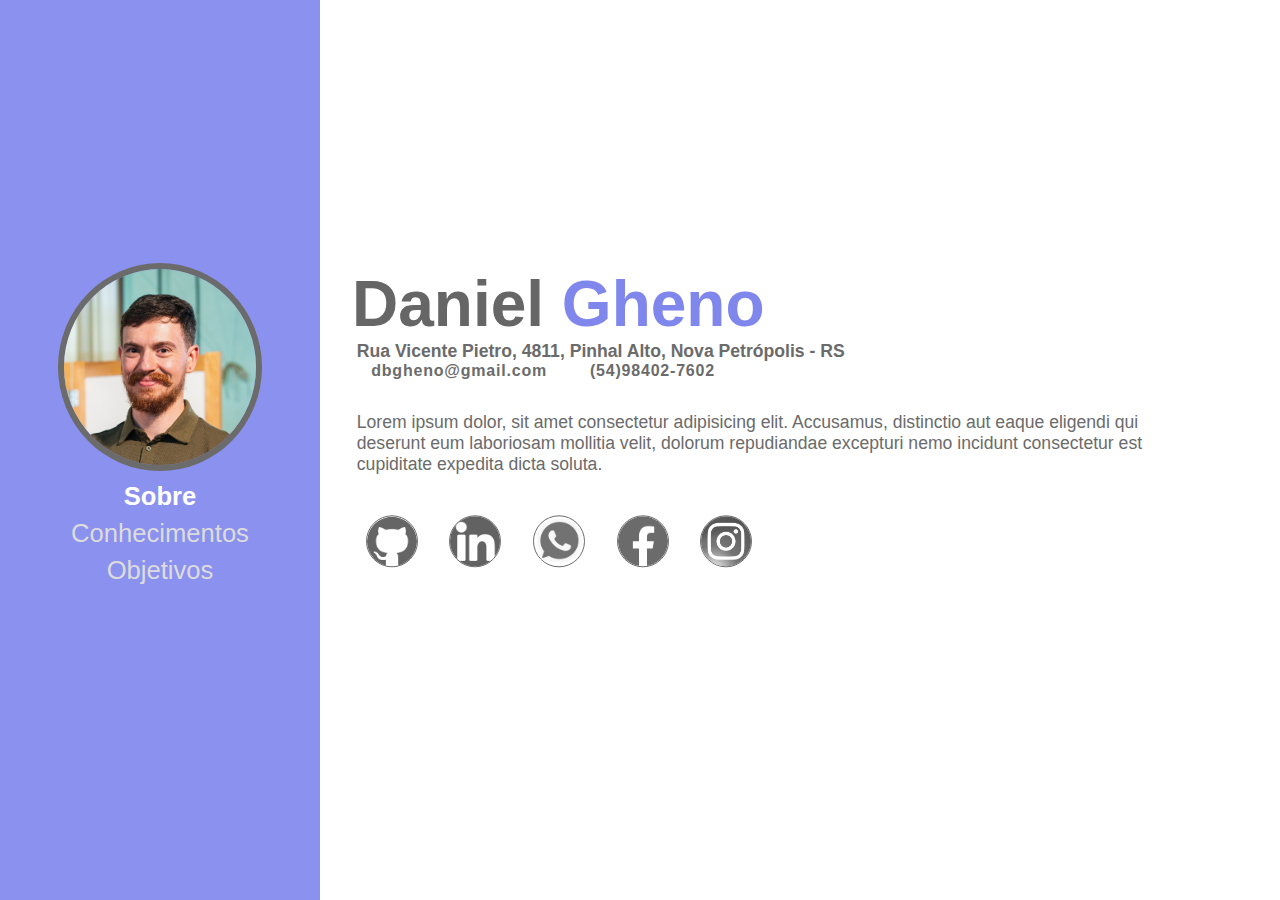
==== index.html @ 2671d655 "Ainda falta editar os textos" ====
<!DOCTYPE html>
<html lang="en">

<head>
    <meta charset="UTF-8">
    <meta name="viewport" content="width=device-width, initial-scale=1.0">
    <title>Daniel Gheno</title>
    <link rel="stylesheet" href="styles.css">
    <link rel="shortcut icon" href="./images/dfavicon.ico" type="image/x-icon">
</head>

<body>
    <header>
        <img id="foto" src="./images/minhafoto.jpg" alt="Foto do Daniel" title="Daniel">
        <nav>
            <a class="navs" href="./index.html" style="color: white;"><strong>Sobre</strong></a>
            <a class="navs" href="./conhecimentos.html">Conhecimentos</a>
            <a class="navs" href="./objetivos.html">Objetivos</a>
        </nav>
    </header>

    <main class="sobre">
        <h1>Daniel <span id="sobrenome">Gheno</span></h1>
        <section>
            <p id="endereco">Rua Vicente Pietro, 4811, Pinhal Alto, Nova Petrópolis - RS</p>
            <p id="email"><a href="mailto: dbgheno@gmail.com" targe="_blank">dbgheno@gmail.com</a></p>
            <p id="telefone">(54)98402-7602</p>
        </section>
        <section id="descricao">
            <p>Lorem ipsum dolor, sit amet consectetur adipisicing elit. Accusamus, distinctio aut eaque eligendi qui deserunt eum laboriosam mollitia velit, dolorum repudiandae excepturi nemo incidunt consectetur est cupiditate expedita dicta soluta.</p>
        </section>
        <section>
            <nav>
                <a class="redes" href="https://github.com/dbgheno" title="GitHub" target="_blank">
                    <img class="redesImg" src="./images/githublogo.png" alt="GitHub">
                </a>
                <a class="redes" href="https://www.linkedin.com/in/danielgheno/" title="LinkedIn" target="_blank">
                    <img class="redesImg" src="./images/linkedinlogo.png" alt="LinkedIn">
                </a>
                <a class="redes" href="https://wa.me//5554984027602" title="WhatsApp" target="_blank">
                    <img class="redesImg" src="./images/whatsapp.png" alt="WhatsApp">
                </a>
                <a class="redes" href="https://www.facebook.com/dbgheno/" title="Facebook" target="_blank">
                    <img class="redesImg" src="./images/facebooklogo.png" alt="Facebook">
                </a>
                <a class="redes" href="https://www.instagram.com/dbgheno/" title="Instagram" target="_blank">
                    <img class="redesImg" src="./images/instagramlogo.png" alt="Instagram">
                </a>
            </nav>
        </section>
    </main>
</body>

</html>
---- styles.css ----
/* RESET E PRÉ DEFINIÇÕES*/
* {
    margin: 0px;
    border: 0px;
    padding: 0px;
    text-decoration: none; /* remove qualquer sublinhado e outros enfeites de texto automáticos */
    font-family: Arial, Helvetica, sans-serif;
    list-style: none; 
}

a{color:inherit} /* o valor inherit declara as mesmas pré configurações do elemento pai. */


/* HEADER À ESQUERDA */
header {
    /* posicionamento */
    float: left;
    width: 25%;
    height: 100%;
    position: fixed;
    /* texto e fundo */
    text-align: center;
    background-color: rgb(139, 145, 238);
    color: rgb(220, 220, 220);
    font-size: 2vw;
}

#foto {
    /* tamanho relativo ao header */
    width: 60%;
    /* formatado redondo */
    border-radius: 50%;
    border: solid rgb(107, 107, 107) 0.4rem;
    /* posicionamento dentro do header */
    position: absolute;
    top: 50%;
    left: 50%;
    transform: translate(-50%, -90%);
}

header nav {
    /* posicionamento */
    position: absolute;
    transform: translate(-50%, 20%);
    top: 50%;
    left: 50%;
}

.navs {
    display: block; /* para que os links não fiquem lado a lado */
    margin: 0.5rem; /* leve espaçamento entre eles */
}


/* MAIN DAS 3 PÁGINAS */
main {
    /* posicionamento */
    float: left;
    clear: both;
    width: 72%;
    position: absolute;
    left: 27.5%;
    top: 5%;
    color: rgb(107, 107, 107);
}


/* SOBRE */
.sobre{transform: translateY(70%);} /* ajuste do posicionamento do primeiro main */

h1 {
    font-size: 4rem; 
    color: rgb(102, 102, 102);
}

#sobrenome {color: rgb(127, 134, 236);}

#endereco{
    font-size: 1.1rem;
    font-weight: bolder;
    font-stretch: condensed; /* meu endereço era muito comprido então condensei as letras */
    margin: 0 0.3rem;
}

#email,#telefone {
    font-weight: bolder;
    letter-spacing: 0.05rem; /* aqui apliei o espaço entre as letras */
    display: inline; /* removi a quebra de linha automática */
    margin: 0 1.2rem;
}

#descricao {
    margin: 2rem 4rem 1.65rem 0.3rem;
    font-size: 1.1rem;
}

.redesImg {
    height: 50px;
    width: 50px;
    filter: grayscale(100%); /* para deixar todas acinzentadas */
    border-radius: 50%; /* formato redondo */
    border: solid rgb(107, 107, 107) 0.4px;
    margin: 0.85rem;
}


/* CONHECIMENTOS E OBJETIVOS */
li {
    font-size: 1.5rem;
    margin: 0.5rem;
    font-weight: bolder;
}

.sublista {
    transform: scale(0.85); /* reduzi em 85% o tamanho ta fonte relativo aos itens da lista principal */
    margin: -0.8rem -4rem; /* ajuste das margens devido a redução em 85% */
}

.toplist{
    color:rgb(127, 134, 236);
    text-decoration: underline; /* sublinhado */
}

#livro {text-decoration: underline;} /* sublinhado */

#objetivos{
    padding: 2rem 2rem 0 0;
    line-height: 1.8; /* aumentei o espaço vertical de cada linha */
}

.textosintercalados{color:rgb(115, 122, 214);}


/* HOVERS */
a:hover{
    text-shadow: 0 0 10px rgb(255, 255, 255, 0.5); /* efeito de brilho branco com 50% de opacidade no menu do header */
    transform:scale(1.1); /* pequeno aumento do item selecionado */
}

a img:hover{
    transform:scale(1.2); /* aumento das bolinhas */
    box-shadow: 0 0 15px 4px rgba(99, 99, 99, 0.5) /* efeito de brilho */
}

#livro:hover{text-shadow: 0 0 15px rgba(0, 0, 0, 0.5);} /* efeito de brilho */
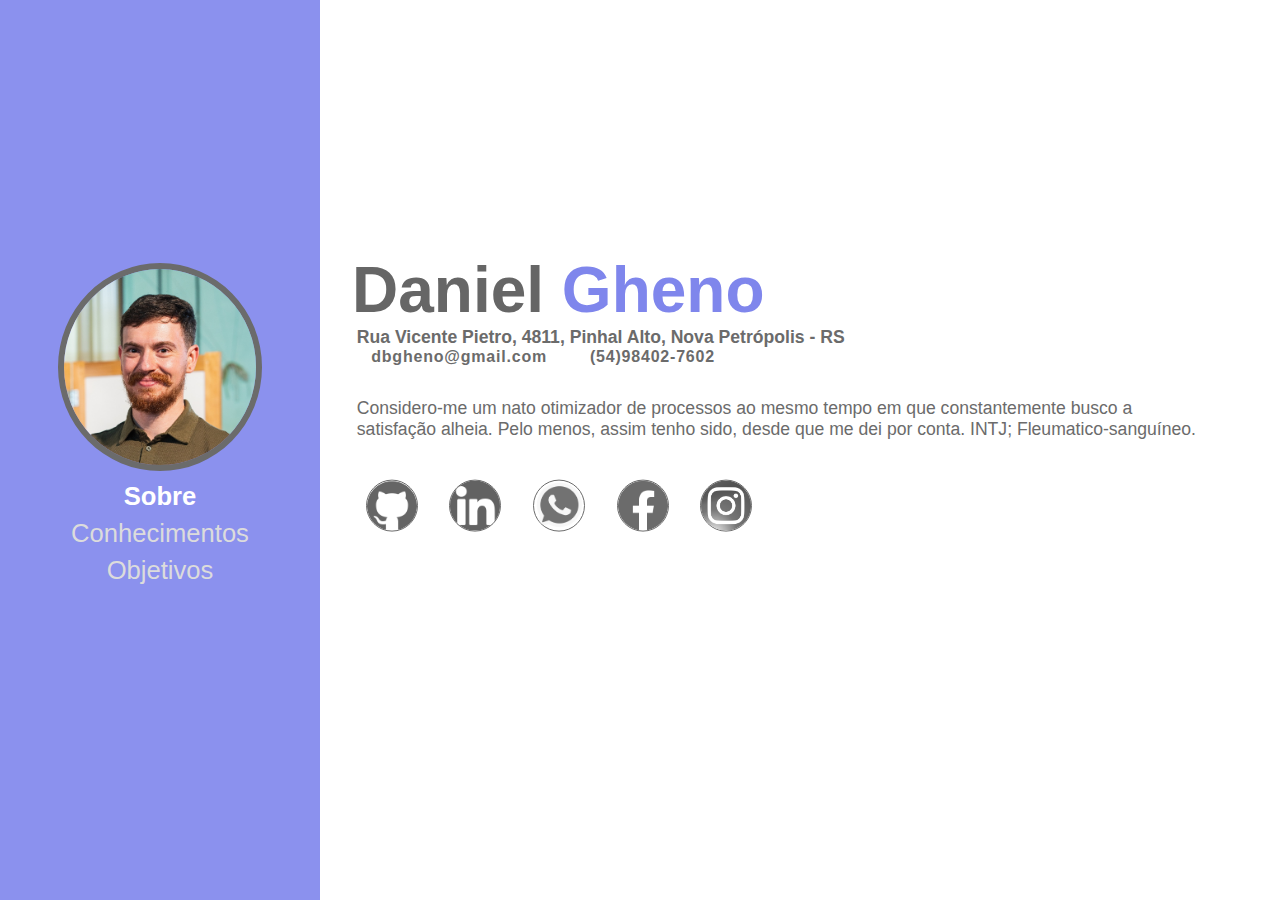
==== commit c877b18e: "Textos prontos" ====
--- a/index.html
+++ b/index.html
@@ -27,7 +27,7 @@
             <p id="telefone">(54)98402-7602</p>
         </section>
         <section id="descricao">
-            <p>Lorem ipsum dolor, sit amet consectetur adipisicing elit. Accusamus, distinctio aut eaque eligendi qui deserunt eum laboriosam mollitia velit, dolorum repudiandae excepturi nemo incidunt consectetur est cupiditate expedita dicta soluta.</p>
+            <p>Considero-me um nato otimizador de processos ao mesmo tempo em que constantemente busco a satisfação alheia. Pelo menos, assim tenho sido, desde que me dei por conta. INTJ; Fleumatico-sanguíneo.</p>
         </section>
         <section>
             <nav>
--- a/styles.css
+++ b/styles.css
@@ -126,10 +126,8 @@
 #objetivos{
     padding: 2rem 2rem 0 0;
     line-height: 1.8; /* aumentei o espaço vertical de cada linha */
+    text-align: center;
 }
-
-.textosintercalados{color:rgb(115, 122, 214);}
-
 
 /* HOVERS */
 a:hover{
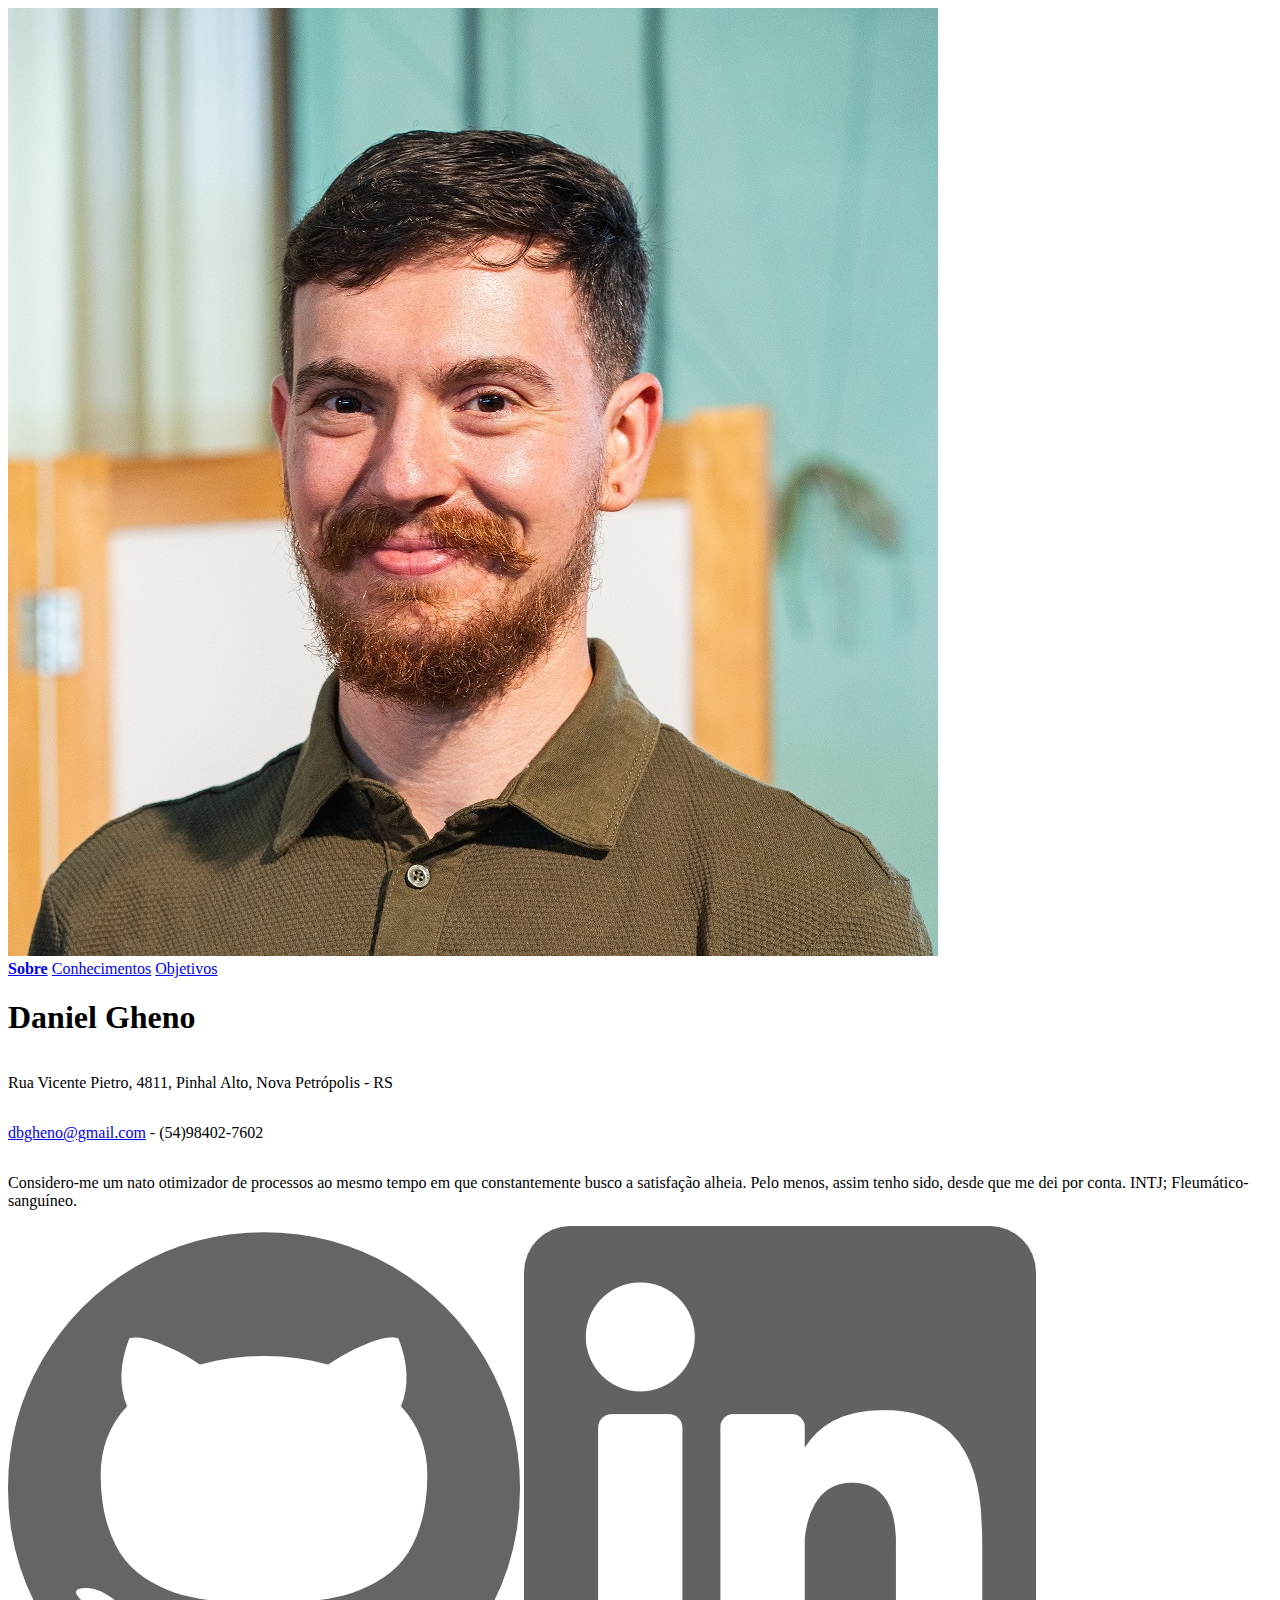
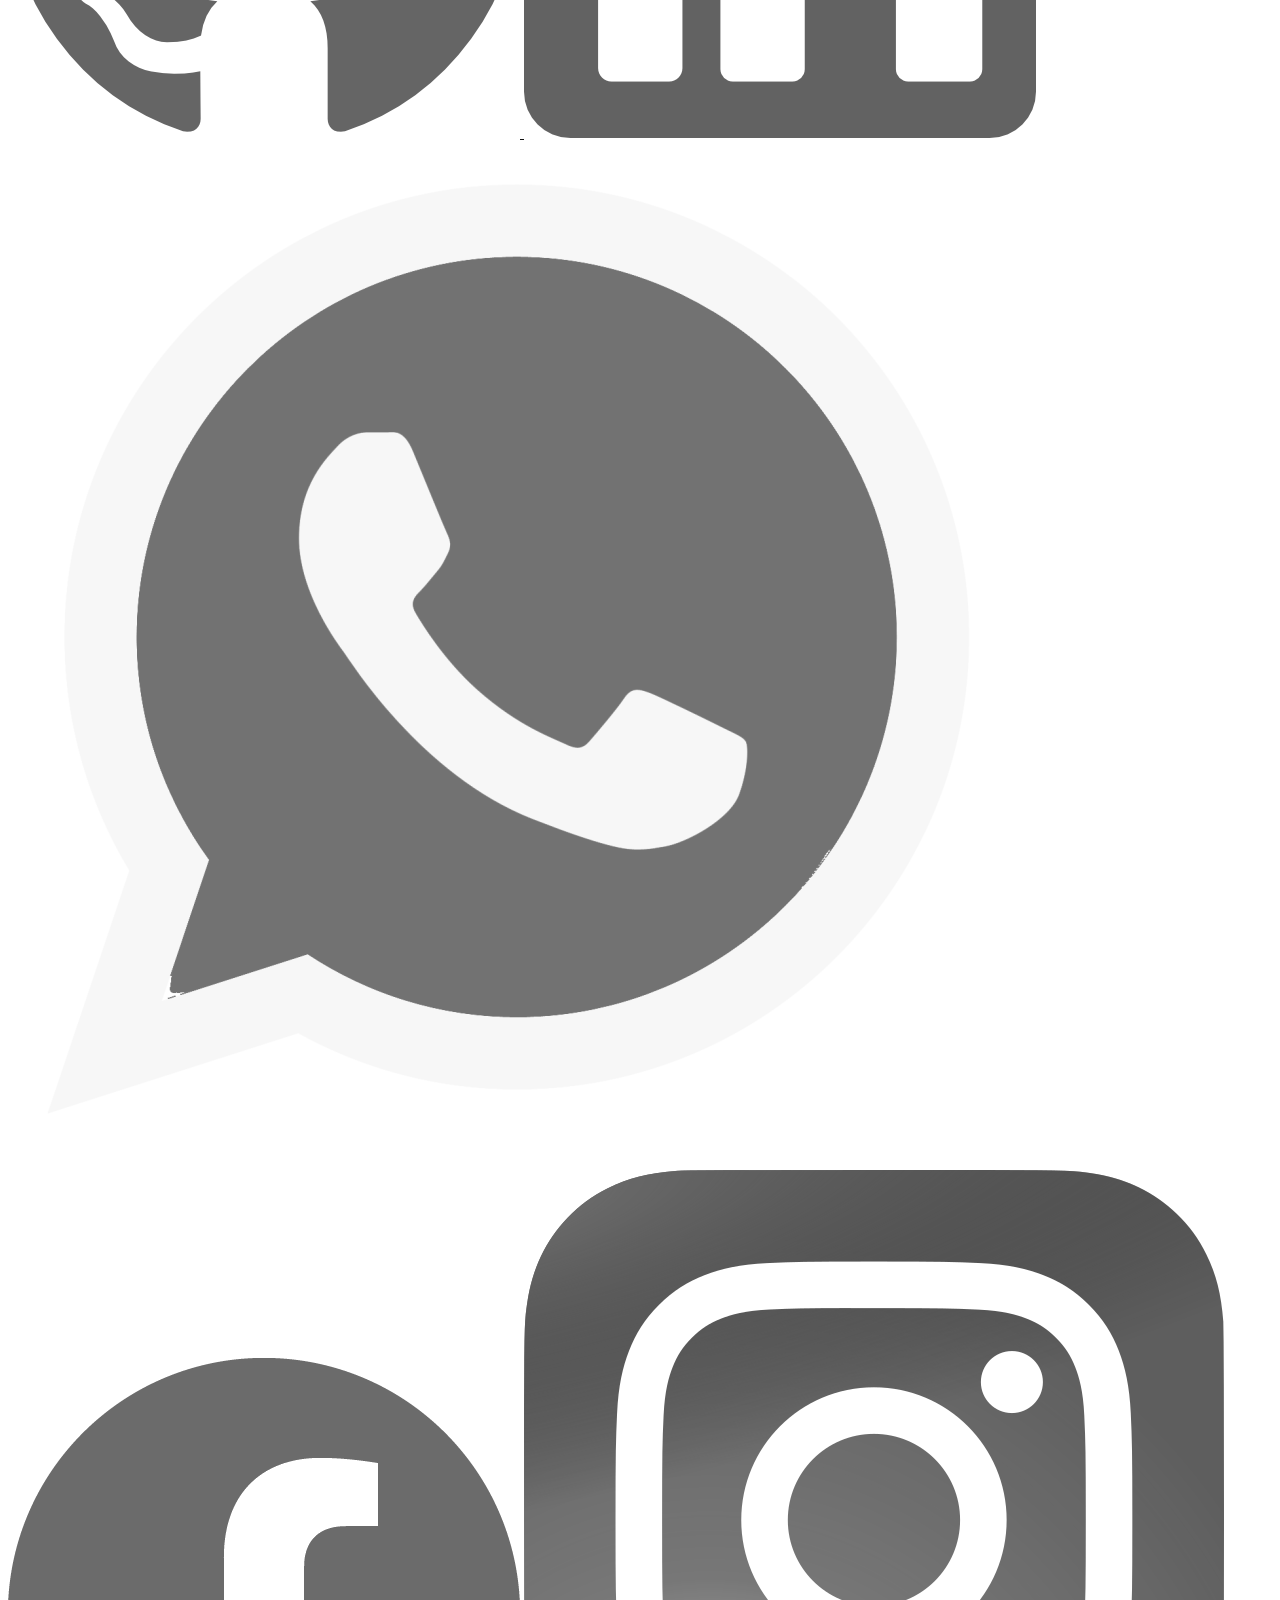
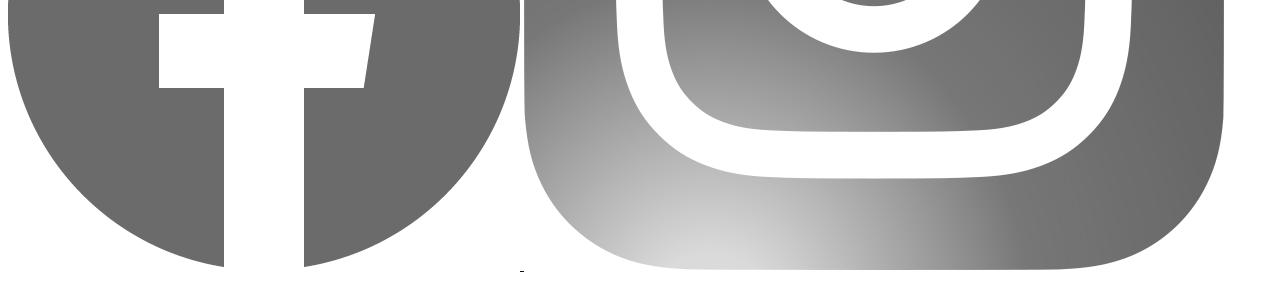
==== commit bfb51dcc: "to Bootstrap" ====
--- a/index.html
+++ b/index.html
@@ -5,51 +5,80 @@
     <meta charset="UTF-8">
     <meta name="viewport" content="width=device-width, initial-scale=1.0">
     <title>Daniel Gheno</title>
-    <link rel="stylesheet" href="styles.css">
+    <link href="https://cdn.jsdelivr.net/npm/bootstrap@5.3.2/dist/css/bootstrap.min.css" rel="stylesheet"
+        integrity="sha384-T3c6CoIi6uLrA9TneNEoa7RxnatzjcDSCmG1MXxSR1GAsXEV/Dwwykc2MPK8M2HN" crossorigin="anonymous">
+    <!-- <link rel="stylesheet" href="styles.css"> -->
     <link rel="shortcut icon" href="./images/dfavicon.ico" type="image/x-icon">
 </head>
 
-<body>
-    <header>
-        <img id="foto" src="./images/minhafoto.jpg" alt="Foto do Daniel" title="Daniel">
-        <nav>
-            <a class="navs" href="./index.html" style="color: white;"><strong>Sobre</strong></a>
-            <a class="navs" href="./conhecimentos.html">Conhecimentos</a>
-            <a class="navs" href="./objetivos.html">Objetivos</a>
-        </nav>
-    </header>
+<style>
+    .grayscale {
+        filter: grayscale(100%);
+    }
+    * {
+        overflow: hidden;
+    }
+</style>
 
-    <main class="sobre">
-        <h1>Daniel <span id="sobrenome">Gheno</span></h1>
-        <section>
-            <p id="endereco">Rua Vicente Pietro, 4811, Pinhal Alto, Nova Petrópolis - RS</p>
-            <p id="email"><a href="mailto: dbgheno@gmail.com" targe="_blank">dbgheno@gmail.com</a></p>
-            <p id="telefone">(54)98402-7602</p>
-        </section>
-        <section id="descricao">
-            <p>Considero-me um nato otimizador de processos ao mesmo tempo em que constantemente busco a satisfação alheia. Pelo menos, assim tenho sido, desde que me dei por conta. INTJ; Fleumatico-sanguíneo.</p>
-        </section>
-        <section>
-            <nav>
-                <a class="redes" href="https://github.com/dbgheno" title="GitHub" target="_blank">
-                    <img class="redesImg" src="./images/githublogo.png" alt="GitHub">
-                </a>
-                <a class="redes" href="https://www.linkedin.com/in/danielgheno/" title="LinkedIn" target="_blank">
-                    <img class="redesImg" src="./images/linkedinlogo.png" alt="LinkedIn">
-                </a>
-                <a class="redes" href="https://wa.me//5554984027602" title="WhatsApp" target="_blank">
-                    <img class="redesImg" src="./images/whatsapp.png" alt="WhatsApp">
-                </a>
-                <a class="redes" href="https://www.facebook.com/dbgheno/" title="Facebook" target="_blank">
-                    <img class="redesImg" src="./images/facebooklogo.png" alt="Facebook">
-                </a>
-                <a class="redes" href="https://www.instagram.com/dbgheno/" title="Instagram" target="_blank">
-                    <img class="redesImg" src="./images/instagramlogo.png" alt="Instagram">
-                </a>
+<body class="container-fluid mb-0 p-0 text-secondary">
+    <div class="row">
+        <header class="text-center col-3 bg-secondary vh-100 me-4">
+            <div class="row h-25"></div>
+            <img class="rounded-circle w-75 border border-5 border-dark mb-3" src="./images/minhafoto.jpg"
+                alt="Foto do Daniel" title="Daniel">
+            <nav class="d-flex flex-column align-items-center">
+                <a class="text-light text-decoration-none fs-4" href="./index.html"><strong>Sobre</strong></a>
+                <a class="text-light text-decoration-none" href="./conhecimentos.html">Conhecimentos</a>
+                <a class="text-light text-decoration-none" href="./objetivos.html">Objetivos</a>
             </nav>
-        </section>
-    </main>
+        </header>
+        <div class="col-8">
+            <div class="row h-25"></div>
+
+            <main class="row">
+                <!-- <div class="col-6 d-flex justify-content-center "> -->
+                    <h1><b>Daniel <span class="text-dark">Gheno</span></b></h1>
+                <!-- </div> -->
+                <section class="col-6">
+                    <p class="mb-0">Rua Vicente Pietro, 4811, Pinhal Alto, Nova Petrópolis - RS</p>
+                    <div class="col-10">
+                        <p><a class="text-dark" href="mailto: dbgheno@gmail.com" target="_blank">dbgheno@gmail.com</a> - (54)98402-7602</p>
+                    </div>
+                </section>
+                <div class="offset-2"></div>
+                <section class="text-dark col-10">
+                    <p>Considero-me um nato otimizador de processos ao mesmo tempo em que constantemente busco a
+                        satisfação alheia. Pelo menos, assim tenho sido, desde que me dei por conta. INTJ;
+                        Fleumático-sanguíneo.
+                    </p>
+                </section>
+                <section>
+                    <nav class="row grayscale mt-3">
+                        <a class="col-1" href="https://github.com/dbgheno" title="GitHub" target="_blank">
+                            <img class="w-75" src="./images/githublogo.png" alt="GitHub">
+                        </a>
+                        <a class="col-1" href="https://www.linkedin.com/in/danielgheno/" title="LinkedIn"
+                            target="_blank">
+                            <img class="w-75" src="./images/linkedinlogo.png" alt="LinkedIn">
+                        </a>
+                        <a class="col-1" href="https://wa.me//5554984027602" title="WhatsApp" target="_blank">
+                            <img class="w-75" src="./images/whatsapp.png" alt="WhatsApp">
+                        </a>
+                        <a class="col-1" href="https://www.facebook.com/dbgheno/" title="Facebook" target="_blank">
+                            <img class="w-75" src="./images/facebooklogo.png" alt="Facebook">
+                        </a>
+                        <a class="col-1 " href="https://www.instagram.com/dbgheno/" title="Instagram"
+                            target="_blank">
+                            <img class="w-75" src="./images/instagramlogo.png" alt="Instagram">
+                        </a>
+                    </nav>
+                </section>
+            </main>
+        </div>
+    </div>
+    <script src="https://cdn.jsdelivr.net/npm/bootstrap@5.3.2/dist/js/bootstrap.bundle.min.js"
+        integrity="sha384-C6RzsynM9kWDrMNeT87bh95OGNyZPhcTNXj1NW7RuBCsyN/o0jlpcV8Qyq46cDfL"
+        crossorigin="anonymous"></script>
 </body>
 
-</html>
-
+</html>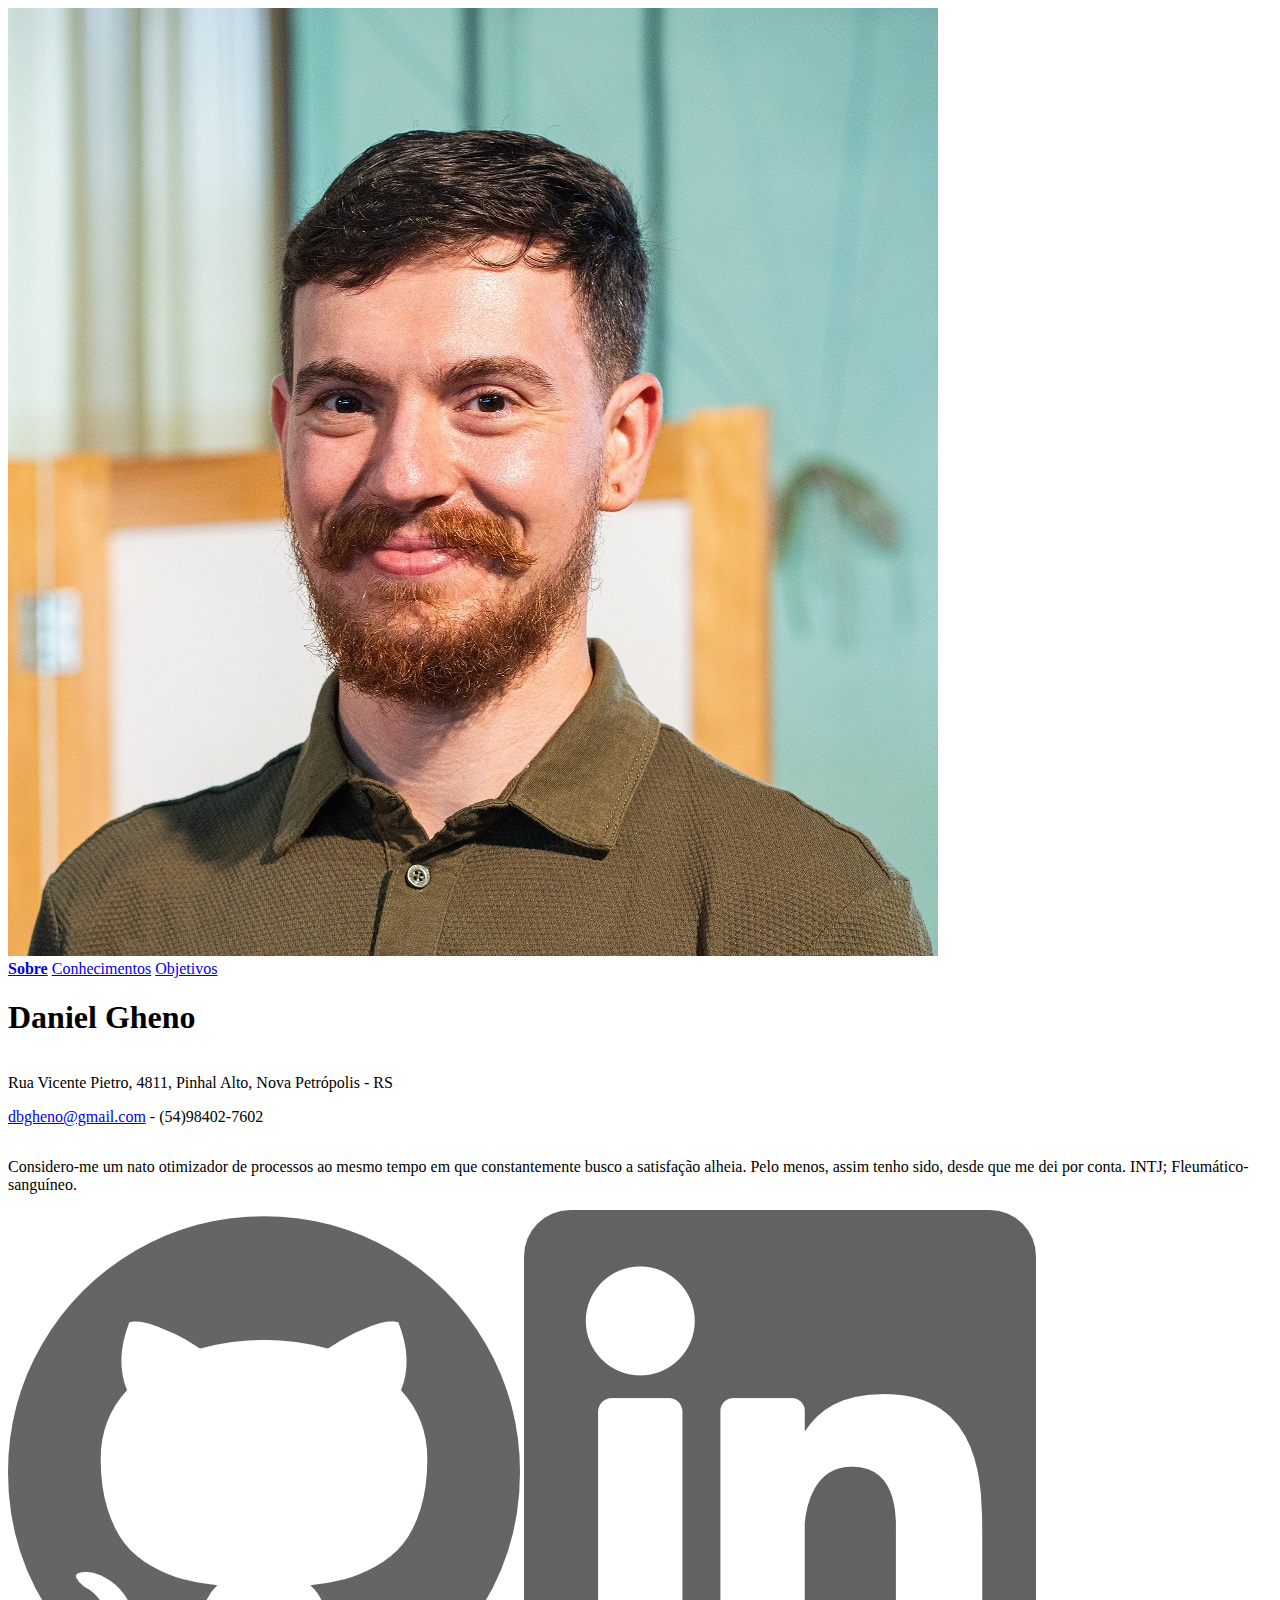
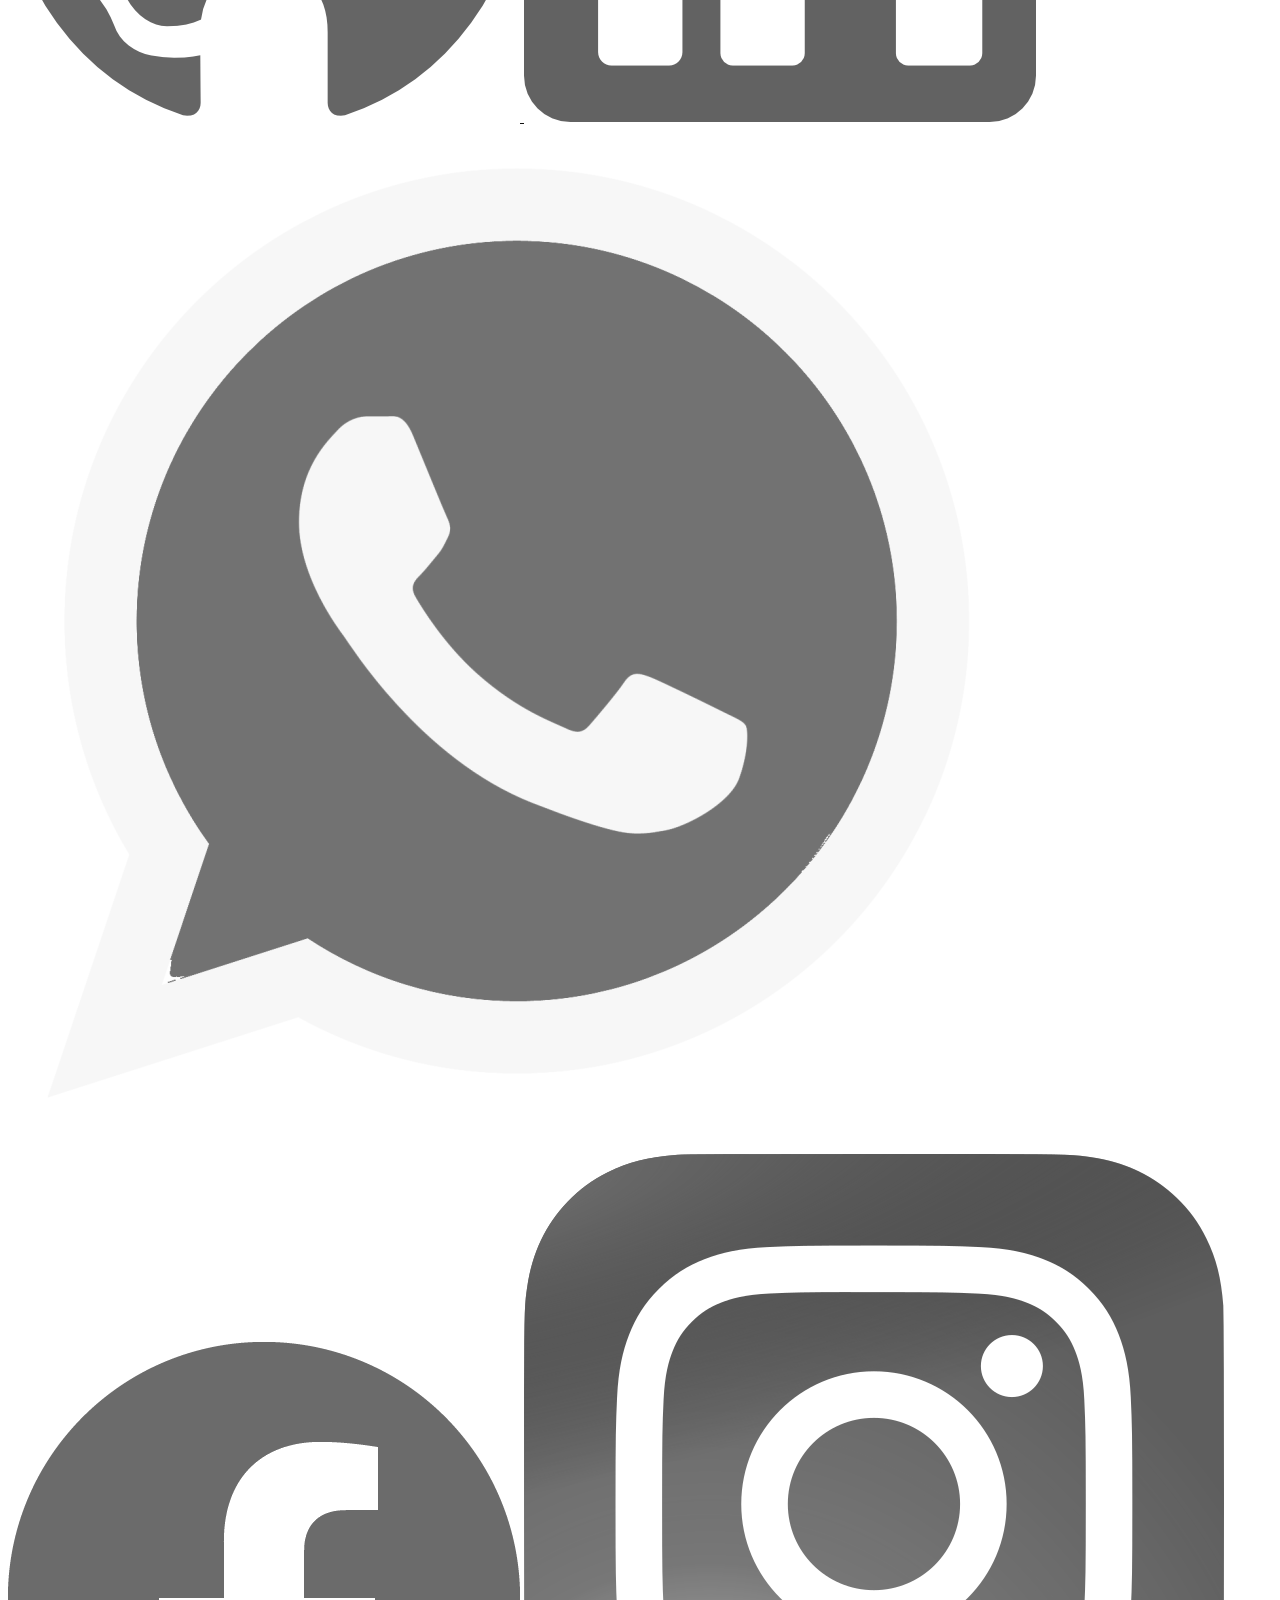
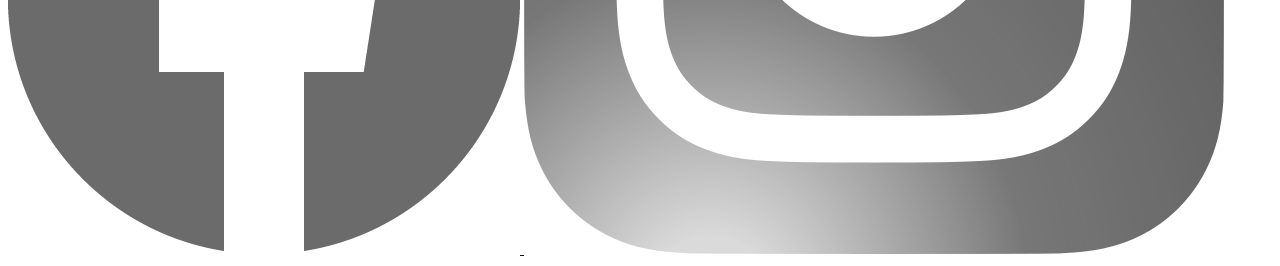
==== commit 6c8bab89: "to Bootstrap" ====
--- a/index.html
+++ b/index.html
@@ -15,6 +15,7 @@
     .grayscale {
         filter: grayscale(100%);
     }
+
     * {
         overflow: hidden;
     }
@@ -32,22 +33,16 @@
                 <a class="text-light text-decoration-none" href="./objetivos.html">Objetivos</a>
             </nav>
         </header>
-        <div class="col-8">
-            <div class="row h-25"></div>
-
-            <main class="row">
-                <!-- <div class="col-6 d-flex justify-content-center "> -->
-                    <h1><b>Daniel <span class="text-dark">Gheno</span></b></h1>
-                <!-- </div> -->
-                <section class="col-6">
+        <div class="col-8 d-flex align-items-center">
+            <main>
+                <h1><b>Daniel <span class="text-dark">Gheno</span></b></h1>
+                <section>
                     <p class="mb-0">Rua Vicente Pietro, 4811, Pinhal Alto, Nova Petrópolis - RS</p>
-                    <div class="col-10">
-                        <p><a class="text-dark" href="mailto: dbgheno@gmail.com" target="_blank">dbgheno@gmail.com</a> - (54)98402-7602</p>
-                    </div>
+                    <p><a class="text-dark" href="mailto: dbgheno@gmail.com" target="_blank">dbgheno@gmail.com</a> -
+                        (54)98402-7602</p>
                 </section>
-                <div class="offset-2"></div>
                 <section class="text-dark col-10">
-                    <p>Considero-me um nato otimizador de processos ao mesmo tempo em que constantemente busco a
+                    <p> Considero-me um nato otimizador de processos ao mesmo tempo em que constantemente busco a
                         satisfação alheia. Pelo menos, assim tenho sido, desde que me dei por conta. INTJ;
                         Fleumático-sanguíneo.
                     </p>
@@ -67,8 +62,7 @@
                         <a class="col-1" href="https://www.facebook.com/dbgheno/" title="Facebook" target="_blank">
                             <img class="w-75" src="./images/facebooklogo.png" alt="Facebook">
                         </a>
-                        <a class="col-1 " href="https://www.instagram.com/dbgheno/" title="Instagram"
-                            target="_blank">
+                        <a class="col-1 " href="https://www.instagram.com/dbgheno/" title="Instagram" target="_blank">
                             <img class="w-75" src="./images/instagramlogo.png" alt="Instagram">
                         </a>
                     </nav>
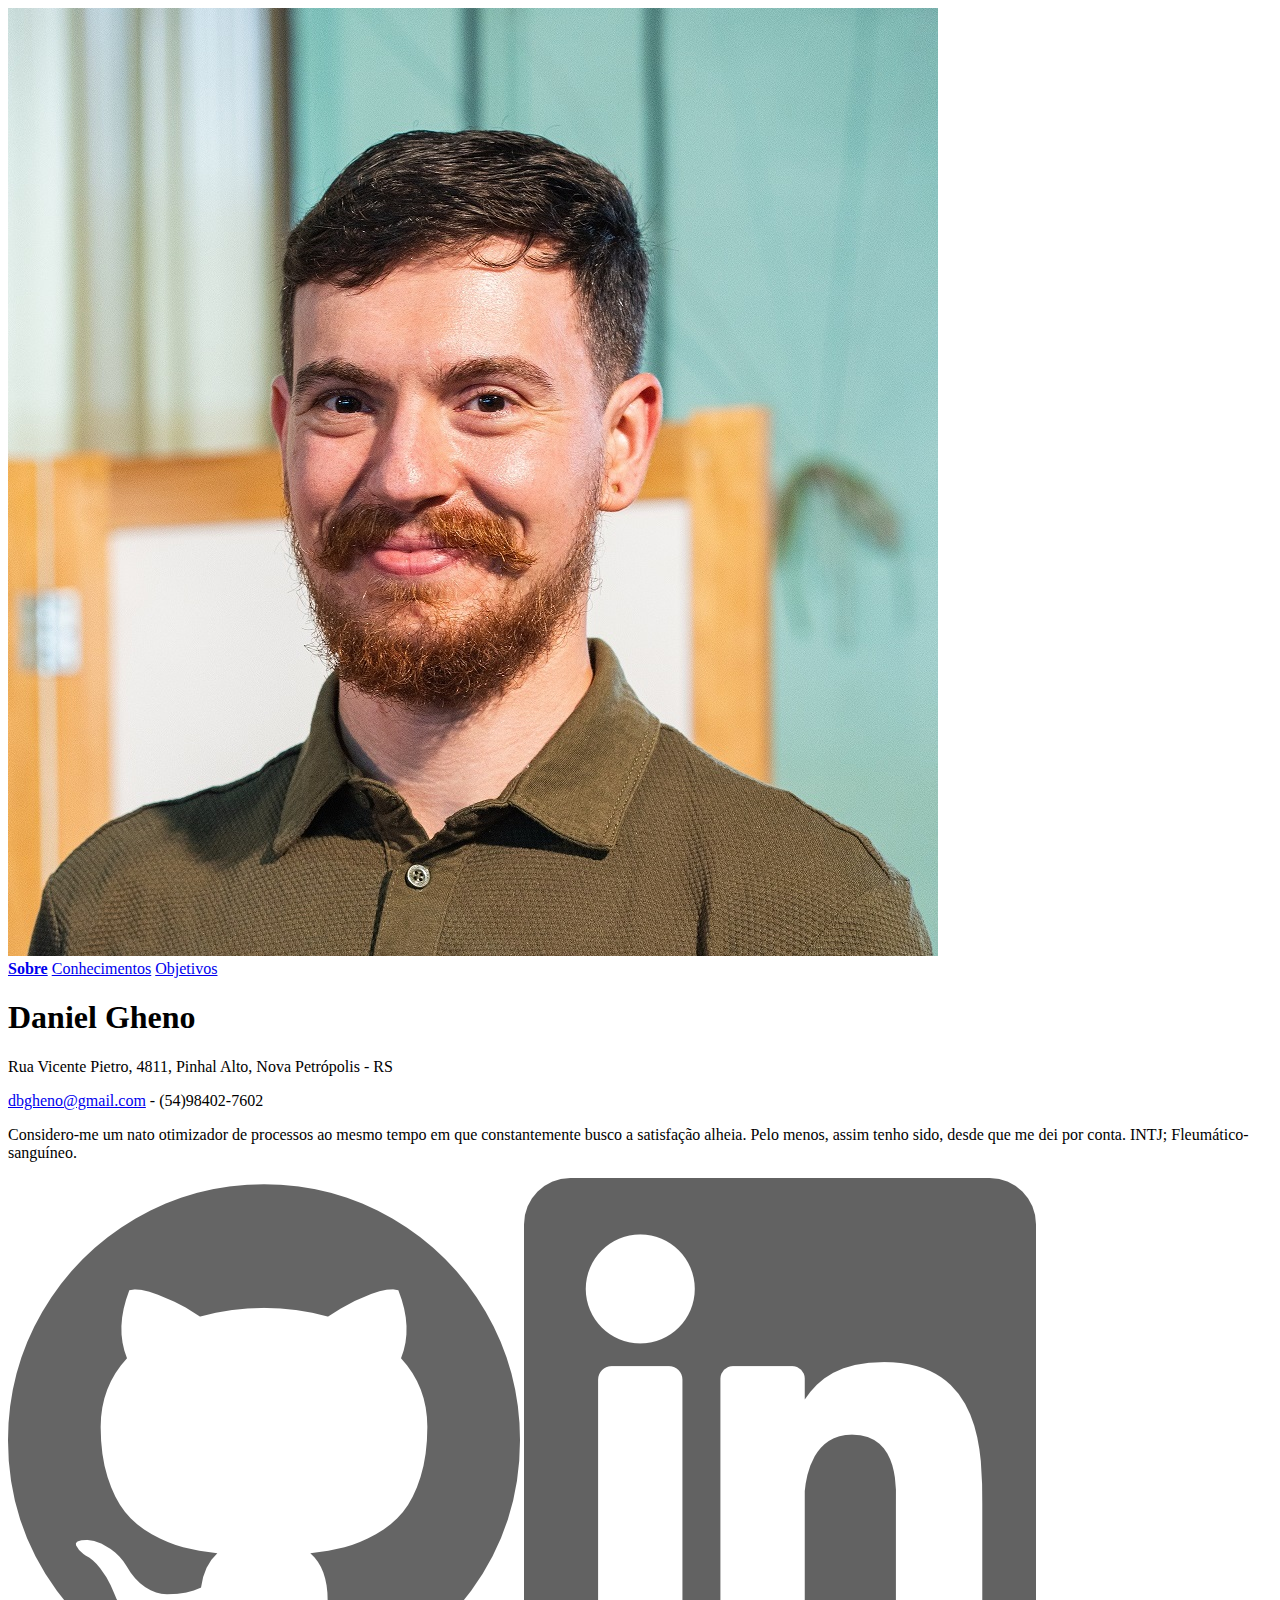
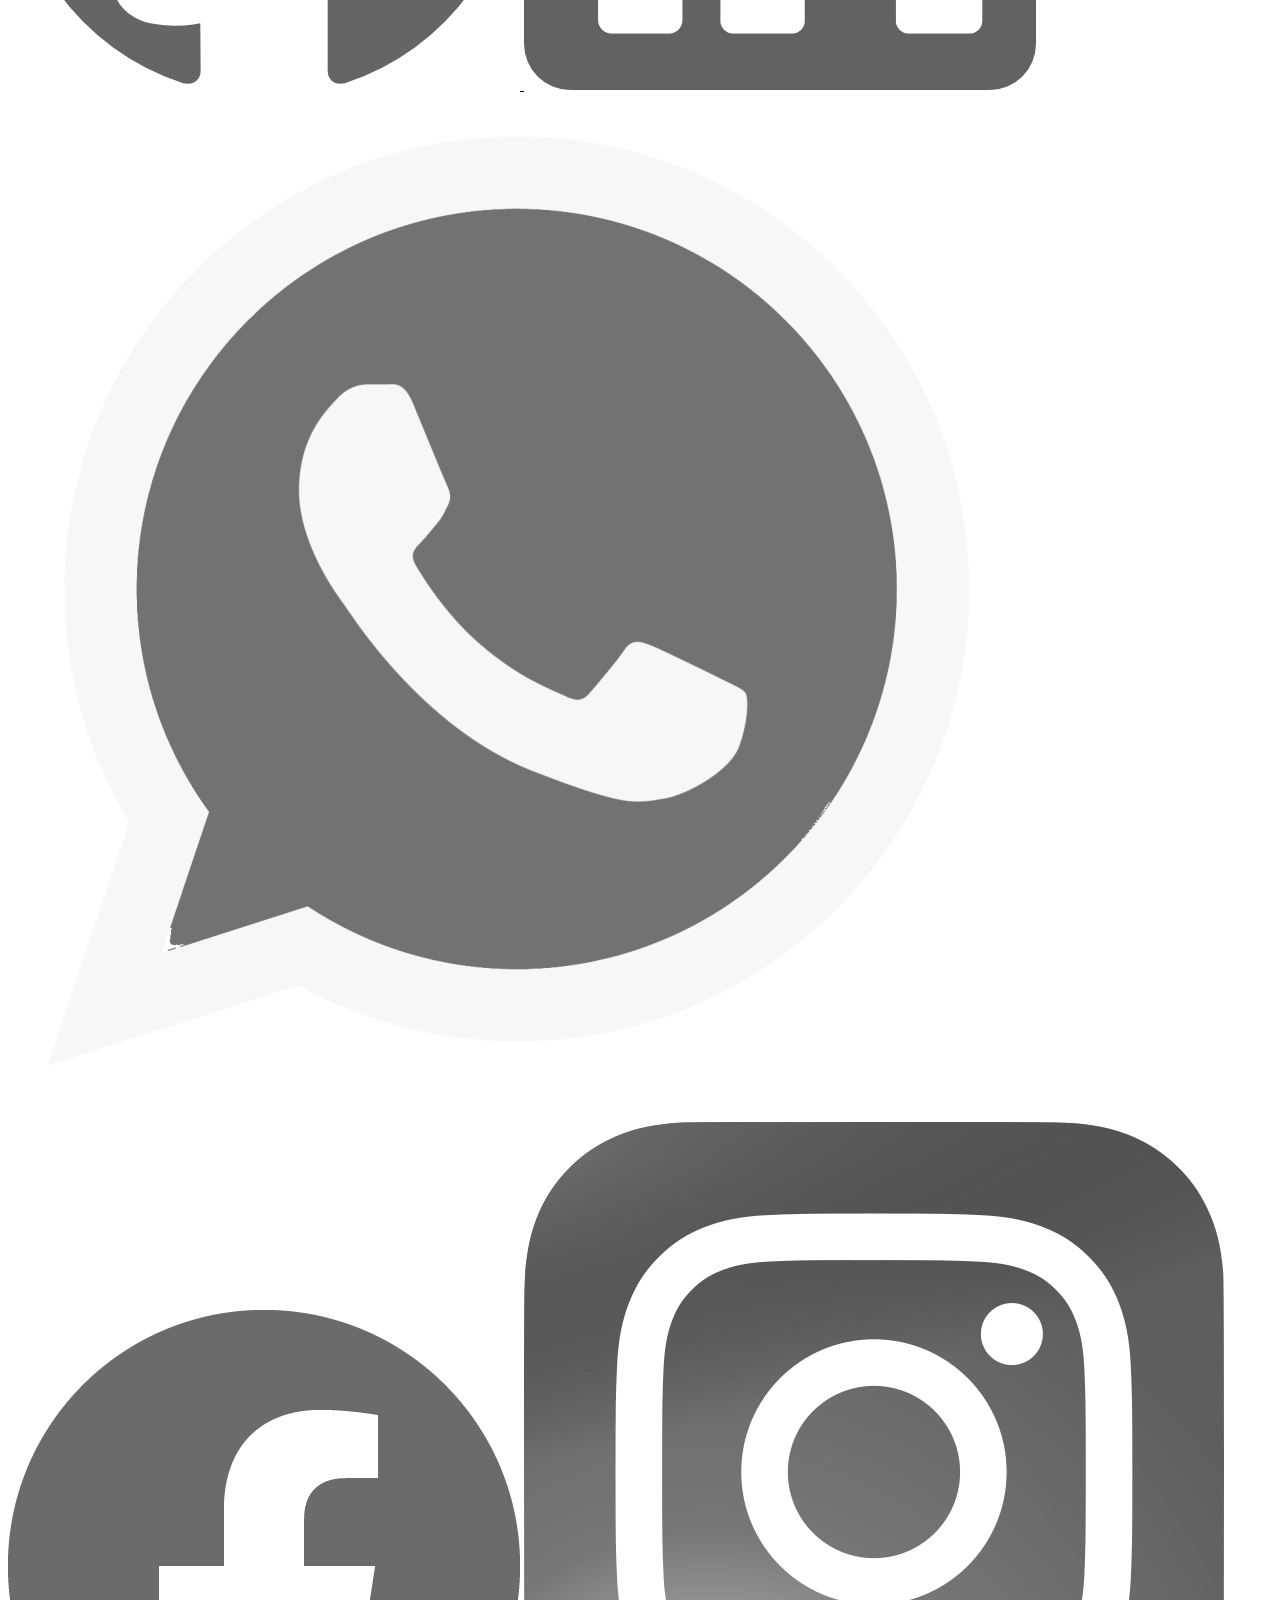
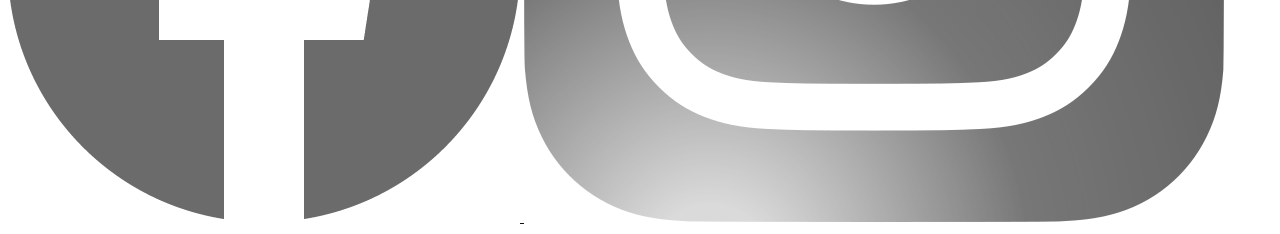
==== commit bfad8a06: "to Bootstrap" ====
--- a/index.html
+++ b/index.html
@@ -15,13 +15,9 @@
     .grayscale {
         filter: grayscale(100%);
     }
-
-    * {
-        overflow: hidden;
-    }
 </style>
 
-<body class="container-fluid mb-0 p-0 text-secondary">
+<body class="container-fluid text-secondary">
     <div class="row">
         <header class="text-center col-3 bg-secondary vh-100 me-4">
             <div class="row h-25"></div>
